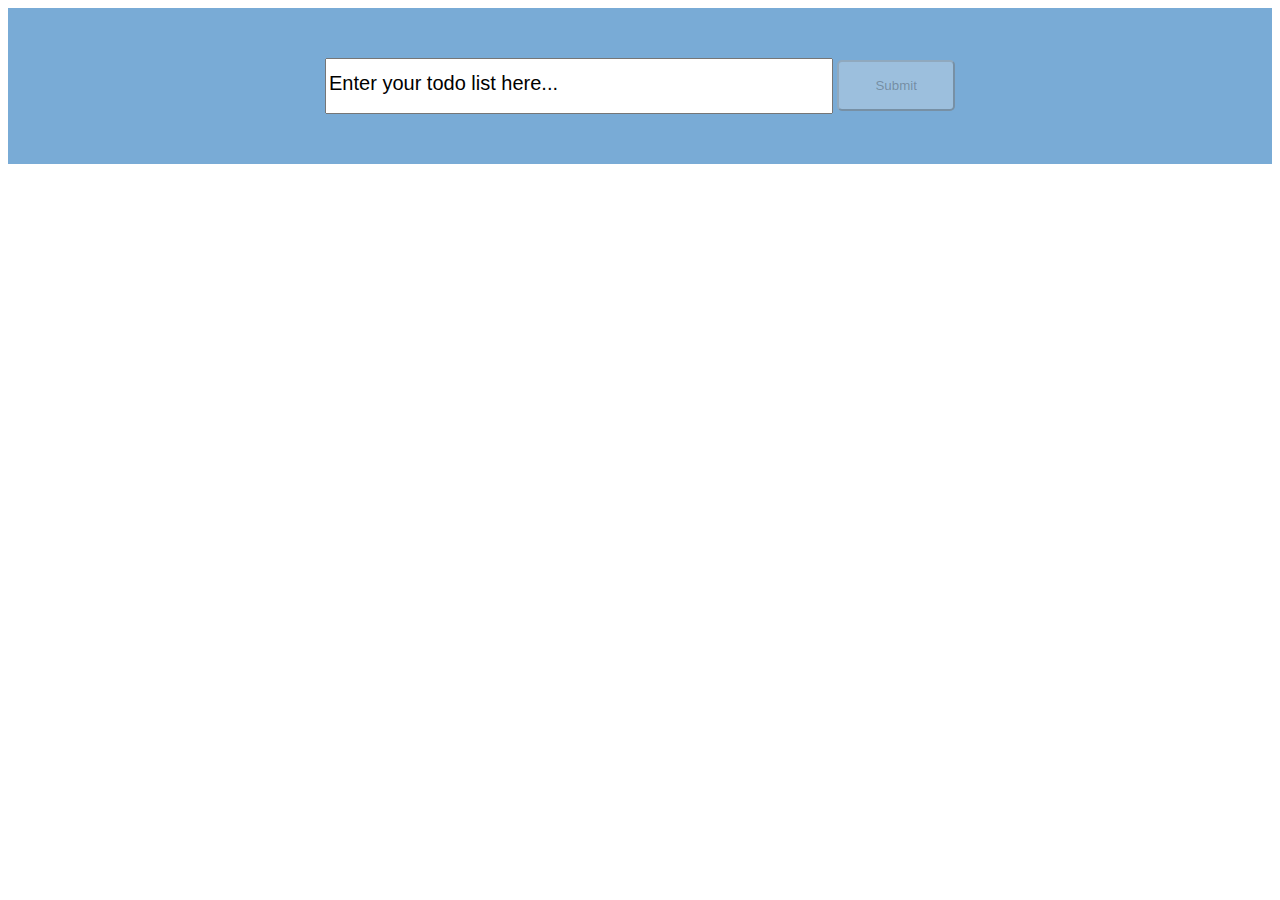
==== app/index.html @ ecbd99ec "folder-arrange" ====
<!DOCTYPE html>
<html lang="en">
  <head>
    <meta charset="UTF-8" />
    <meta name="viewport" content="width=device-width, initial-scale=1.0" />
    <link rel="stylesheet" href="style.css" />
    <script src="script.js" defer></script>
    <title>todo</title>
  </head>
  <body>
    <div class="todo-head">
      <input
        type="text"
        id="inputField"
        placeholder="Enter your todo list here..."
      />
      <button id="submitButton" disabled>Submit</button>
    </div>
    <div></div>
  </body>
</html>
---- app/style.css ----
body {
  font-family: sans-serif;
}
.todo-head {
  background-color: rgb(121, 171, 214);
  padding: 50px;
  text-align: center;
}
input {
  width: 500px;
  line-height: 50px;
  margin: 0 auto;
}
::placeholder {
  font-size: 20px;
  color: black;
}
#submitButton {
  height: 51px;
  border-radius: 5px;
  padding: 6px 36px;
}
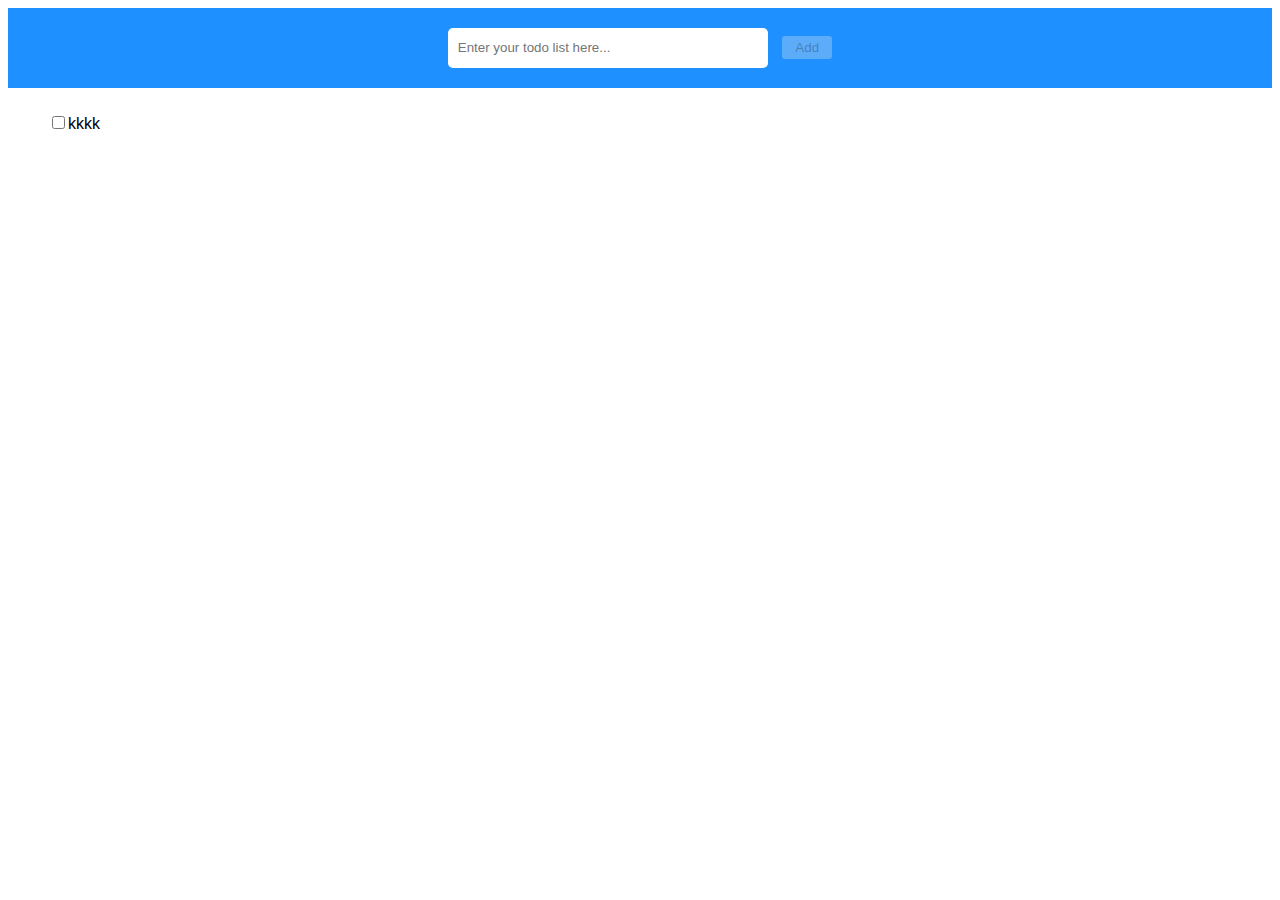
==== commit cb8a1a58: "list -add and css correction" ====
--- a/app/index.html
+++ b/app/index.html
@@ -14,8 +14,8 @@
         id="inputField"
         placeholder="Enter your todo list here..."
       />
-      <button id="submitButton" disabled>Submit</button>
+      <button id="submitButton" disabled>Add</button>
     </div>
-    <div></div>
+    <div id="todo-list"></div>
   </body>
 </html>
--- a/app/style.css
+++ b/app/style.css
@@ -1,4 +1,4 @@
-body {
+/* body {
   font-family: sans-serif;
 }
 .todo-head {
@@ -19,4 +19,33 @@
   height: 51px;
   border-radius: 5px;
   padding: 6px 36px;
+} */
+
+body {
+  font-family: sans-serif;
 }
+.todo-head {
+  background-color: dodgerblue;
+  text-align: center;
+}
+#inputField {
+  line-height: 20px;
+  margin: 20px auto;
+  padding: 10px;
+  width: 300px;
+  border-radius: 5px;
+  border: none;
+}
+#submitButton {
+  padding: 4px 8px;
+  border: none;
+  border-radius: 3px;
+  width: 50px;
+  margin: 20px 0px 20px 10px;
+}
+#todo-list {
+  margin-top: 25px;
+}
+li {
+  list-style: none;
+}
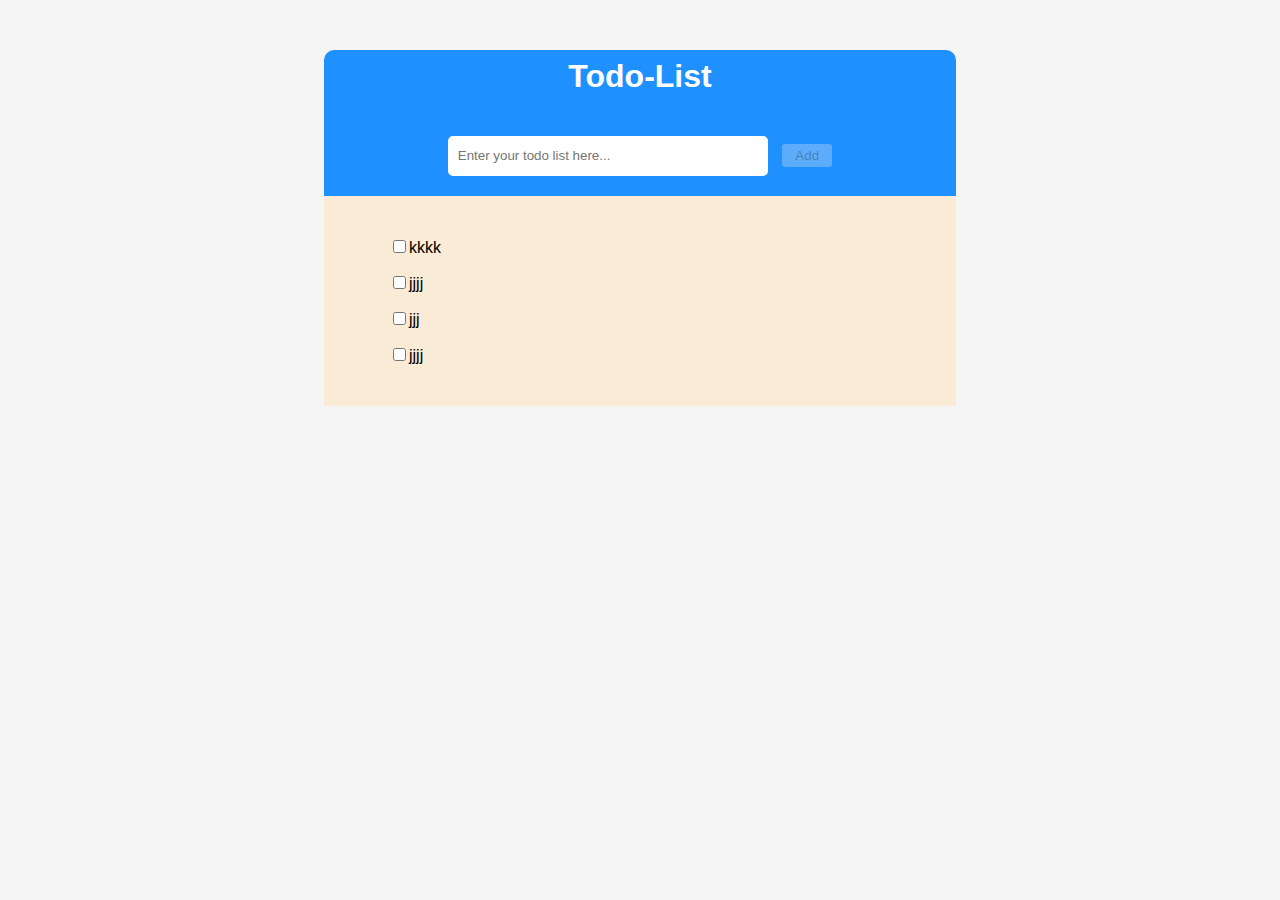
==== commit 4aa5de6e: "todo list div added" ====
--- a/app/index.html
+++ b/app/index.html
@@ -8,14 +8,17 @@
     <title>todo</title>
   </head>
   <body>
-    <div class="todo-head">
-      <input
-        type="text"
-        id="inputField"
-        placeholder="Enter your todo list here..."
-      />
-      <button id="submitButton" disabled>Add</button>
+    <div class="total-container">
+      <div class="todo-head">
+        <h1>Todo-List</h1>
+        <input
+          type="text"
+          id="inputField"
+          placeholder="Enter your todo list here..."
+        />
+        <button id="submitButton" disabled>Add</button>
+      </div>
+      <div id="todo-list"></div>
     </div>
-    <div id="todo-list"></div>
   </body>
 </html>
--- a/app/style.css
+++ b/app/style.css
@@ -1,32 +1,20 @@
-/* body {
-  font-family: sans-serif;
-}
-.todo-head {
-  background-color: rgb(121, 171, 214);
-  padding: 50px;
-  text-align: center;
-}
-input {
-  width: 500px;
-  line-height: 50px;
-  margin: 0 auto;
-}
-::placeholder {
-  font-size: 20px;
-  color: black;
-}
-#submitButton {
-  height: 51px;
-  border-radius: 5px;
-  padding: 6px 36px;
-} */
-
 body {
   font-family: sans-serif;
+  background-color: whitesmoke;
+}
+h1 {
+  color: white;
+  padding: 8px 4px 0 4px;
+  margin-top: 6px;
 }
 .todo-head {
   background-color: dodgerblue;
   text-align: center;
+  border-radius: 10px 10px 0 0;
+}
+.total-container {
+  width: 50%;
+  margin: 50px auto;
 }
 #inputField {
   line-height: 20px;
@@ -44,8 +32,30 @@
   margin: 20px 0px 20px 10px;
 }
 #todo-list {
-  margin-top: 25px;
+  background: antiquewhite;
+  padding: 25px;
 }
 li {
   list-style: none;
 }
+
+ul li.checked {
+  text-decoration: line-through;
+}
+@media screen and (max-width: 992px) {
+  .total-container {
+    width: 60%;
+    margin: 10px auto;
+  }
+}
+@media screen and (max-width: 768px) {
+  .total-container {
+    width: 80%;
+    margin: 10px auto;
+  }
+}
+@media screen and (max-width: 430px) {
+  .total-container {
+    width: 100%;
+  }
+}
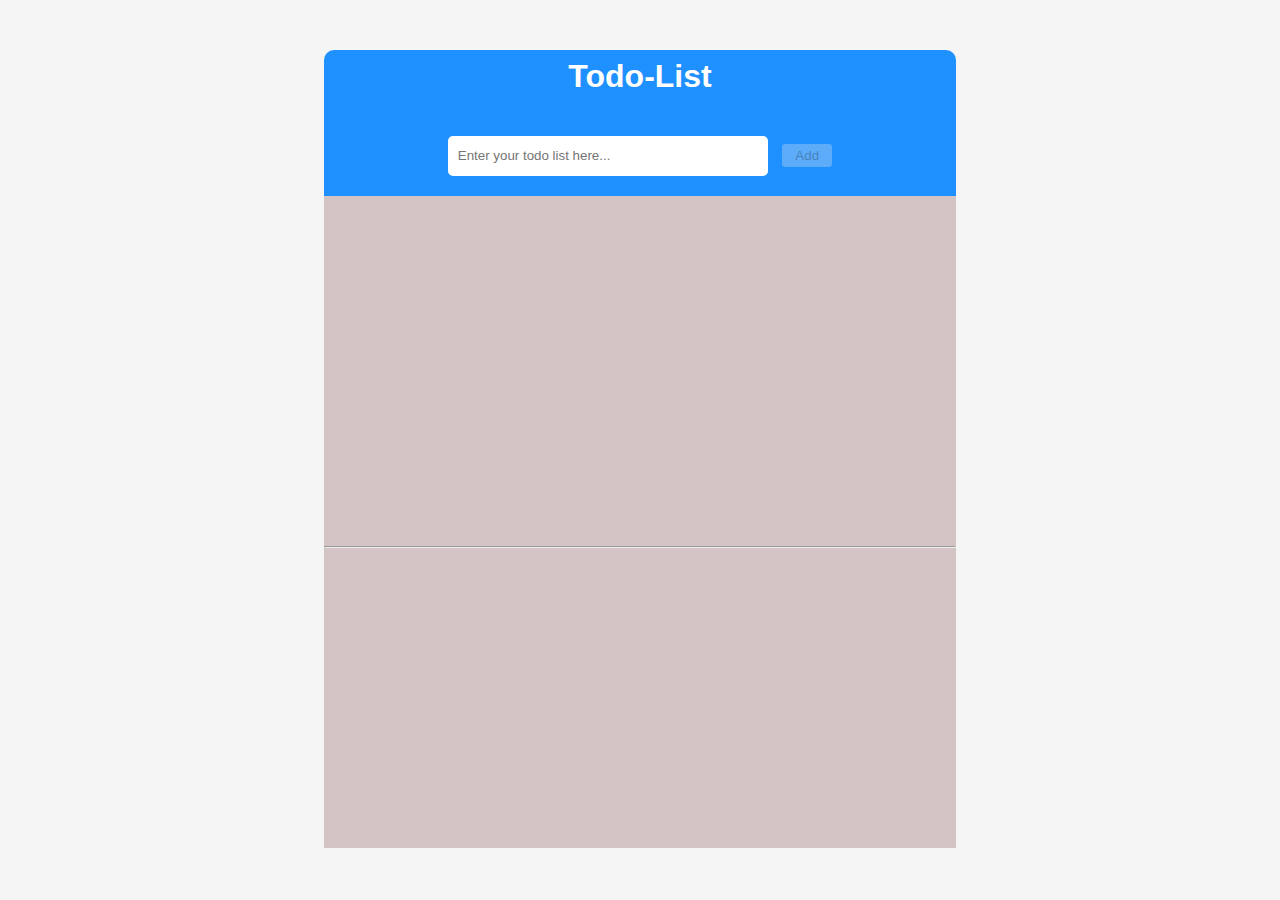
==== commit ee7e5035: "script added for check and uncheck" ====
--- a/app/index.html
+++ b/app/index.html
@@ -19,6 +19,8 @@
         <button id="submitButton" disabled>Add</button>
       </div>
       <div id="todo-list"></div>
+      <hr />
+      <div id="todo-list-checked"></div>
     </div>
   </body>
 </html>
--- a/app/style.css
+++ b/app/style.css
@@ -32,15 +32,21 @@
   margin: 20px 0px 20px 10px;
 }
 #todo-list {
-  background: antiquewhite;
+  background: #d5c4c6;
   padding: 25px;
+  height: 300px;
 }
 li {
   list-style: none;
 }
-
-ul li.checked {
-  text-decoration: line-through;
+#todo-list-checked {
+  background: #d5c4c6;
+  height: 300px;
+  margin: 0;
+  padding: 0;
+}
+hr {
+  margin: 0;
 }
 @media screen and (max-width: 992px) {
   .total-container {
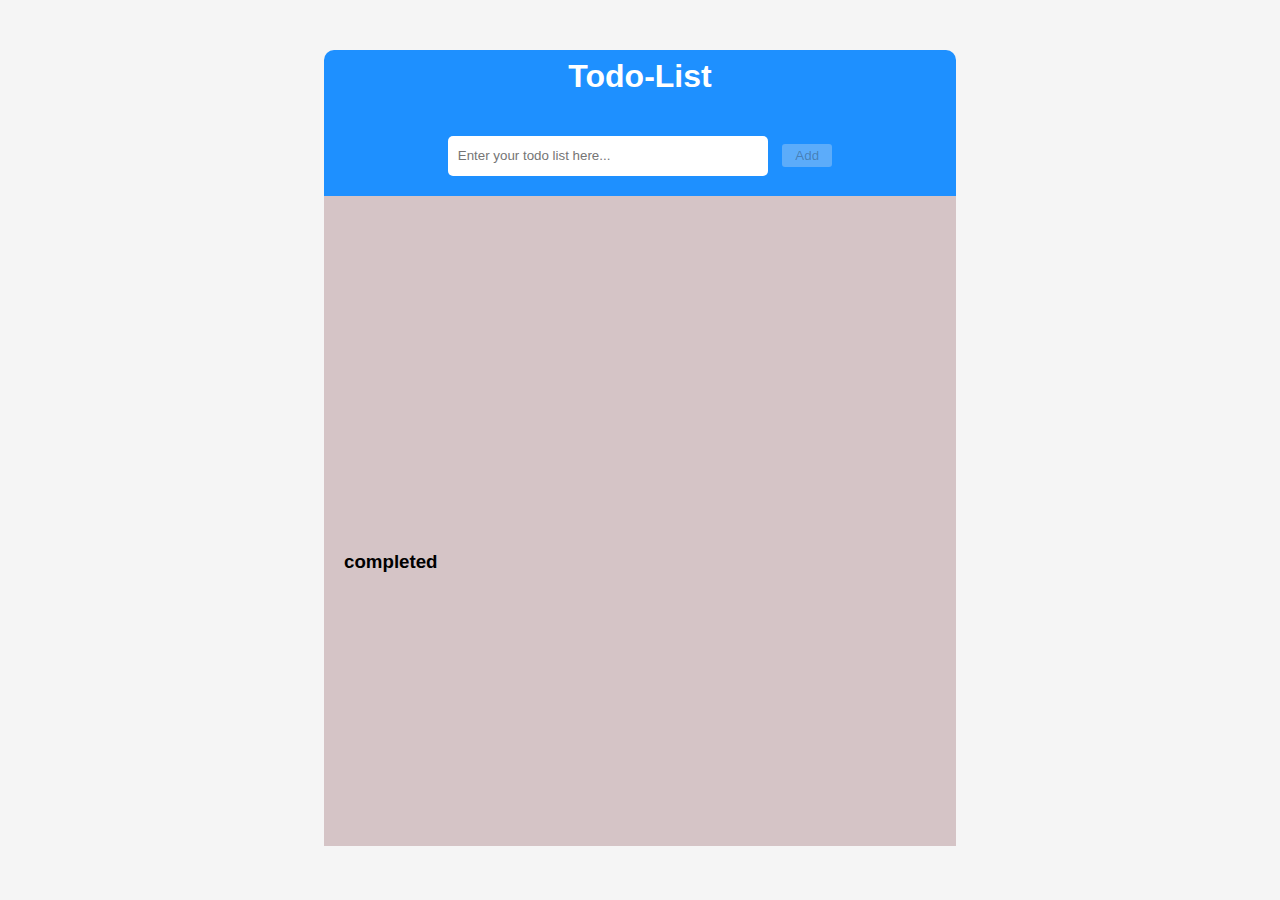
==== commit fbe619c5: "check function added" ====
--- a/app/index.html
+++ b/app/index.html
@@ -19,8 +19,9 @@
         <button id="submitButton" disabled>Add</button>
       </div>
       <div id="todo-list"></div>
-      <hr />
-      <div id="todo-list-checked"></div>
+      <div id="todo-list-checked">
+        <h3>completed</h3>
+      </div>
     </div>
   </body>
 </html>
--- a/app/style.css
+++ b/app/style.css
@@ -38,6 +38,7 @@
 }
 li {
   list-style: none;
+  width: 250px !important;
 }
 #todo-list-checked {
   background: #d5c4c6;
@@ -47,6 +48,10 @@
 }
 hr {
   margin: 0;
+}
+h3 {
+  margin: 0;
+  padding: 5px 20px;
 }
 @media screen and (max-width: 992px) {
   .total-container {
